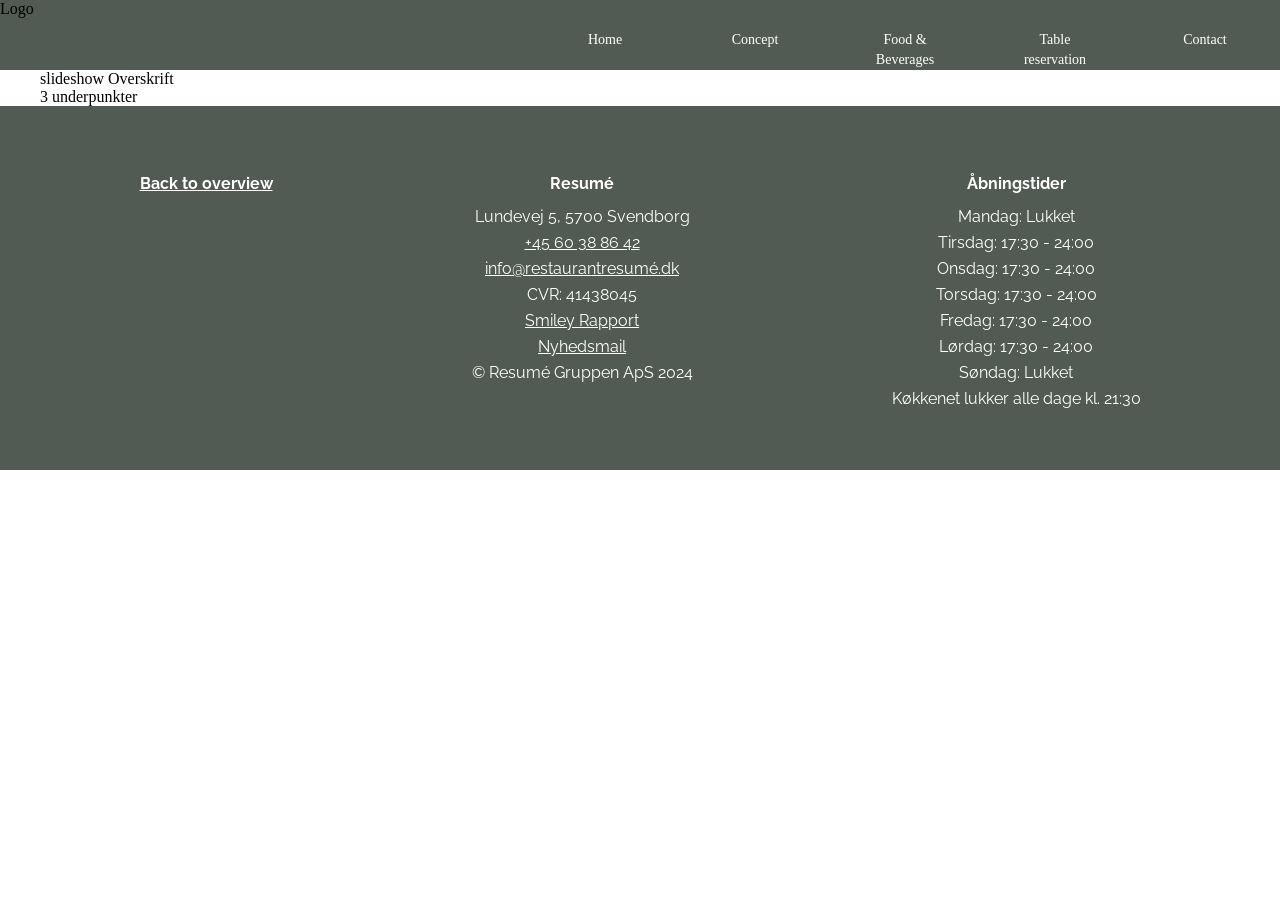
==== index.html @ 7f3d90f5 "opdateret links" ====
<!DOCTYPE html>
<html lang="dk">
<head>
    <meta charset="UTF-8">
    <meta name="description" content="content">
    <meta name="viewport" content="width=device-width, initial-scale=1.0">
    <title>Title</title>
    <link rel="stylesheet" type="text/css" href="resume.css">
    <script src="resume.js"></script>
    <link rel="preconnect" href="https://fonts.googleapis.com">
    <link rel="preconnect" href="https://fonts.gstatic.com" crossorigin>
    <link href="https://fonts.googleapis.com/css2?family=Raleway:wght@400;600;700&display=swap" rel="stylesheet">
</head>
<body>
    <head>
        <nav>
            <div class="Logo">Logo</div>
            <div class="txt_header">
                <ul>
                    <li><a href="#">Home</a></li>
                    <li><a href="#">Concept</a></li>
                    <li class="active"><a href="#">Food & Beverages</a>
                    <div class="sub-menu-1">
                        <ul>
                            <li><a href="https://www.restaurantresume.dk/universet/?_gl=1*1dnobno*_up*MQ..*_ga*NTk2MzgyMzc3LjE3MDc5ODczOTM.*_ga_YFCBZ8C1E4*MTcwNzk4NzM5Mi4xLjAuMTcwNzk4NzM5Mi4wLjAuMA..">Universet på Resumé</a></li>
                            <li><a href="https://www.restaurantresume.dk/en-stor-aften-hos-resume/?_gl=1*18dqij7*_up*MQ..*_ga*NTk2MzgyMzc3LjE3MDc5ODczOTM.*_ga_YFCBZ8C1E4*MTcwNzk4NzM5Mi4xLjEuMTcwNzk4NzQyMC4wLjAuMA.."> En stor aften på Resumé</a></a></li>
                            <li><a href="https://www.restaurantresume.dk/en-aften-paa-resume-hverdag/?_gl=1*1me3i74*_up*MQ..*_ga*NTk2MzgyMzc3LjE3MDc5ODczOTM.*_ga_YFCBZ8C1E4*MTcwNzk4NzM5Mi4xLjEuMTcwNzk4NzQ0NC4wLjAuMA.."> En hverdagsaften på Resumé</a></li>
                            <li class="hover-me"><a href="#">De næste menuer</a>
                                <div class="sub-menu-2">
                                    <ul>
                                        <li><a href="https://www.restaurantresume.dk/naeste-stor-aften-paa-resume/?_gl=1*ujn2vz*_up*MQ..*_ga*NTk2MzgyMzc3LjE3MDc5ODczOTM.*_ga_YFCBZ8C1E4*MTcwNzk4NzM5Mi4xLjEuMTcwNzk4NzQ4NC4wLjAuMA..">En stor aften på Resumé</a></li>
                                        <li><a href="https://www.restaurantresume.dk/naeste-hverdagsaften/?_gl=1*18fymih*_up*MQ..*_ga*NTk2MzgyMzc3LjE3MDc5ODczOTM.*_ga_YFCBZ8C1E4*MTcwNzk4NzM5Mi4xLjEuMTcwNzk4NzQ5Mi4wLjAuMA.."> En hverdagsaften på Resumé</a></li>
                                    </ul>
                                </div>
                            </li>
                            <li><a href="https://usercontent.one/wp/www.restaurantresume.dk/wp-content/uploads/2023/11/Vinkort-2023-2.pdf">Vinkort</a></li>
                        </ul>
                    </div>
                    </li>
                    <li><a href="https://www.restaurantresume.dk/bordbestilling/?_gl=1*opk4aq*_up*MQ..*_ga*NTk2MzgyMzc3LjE3MDc5ODczOTM.*_ga_YFCBZ8C1E4*MTcwNzk4NzM5Mi4xLjEuMTcwNzk4Nzc5My4wLjAuMA..">Table reservation</a></li>
                    <li><a href="https://www.restaurantresume.dk/kontakt/?_gl=1*1sf0n98*_up*MQ..*_ga*NTk2MzgyMzc3LjE3MDc5ODczOTM.*_ga_YFCBZ8C1E4*MTcwNzk4NzM5Mi4xLjEuMTcwNzk4ODgyMy4wLjAuMA..">Contact</a></li>
                </ul> 
            </div>
        </nav>
    </head>
    <main>
        <div class="content-width">
            <div>
                slideshow
                Overskrift
            </div>
            <div>
                3 underpunkter
                <div></div>
                <div></div>
                <div></div>
            </div>
        </div>
    </main>
    <footer>
        <div class="bg-footer">
            <div class="container-footer content-width">
                <div class="section-footer">
                    <h3><a class="links-white" href="https://www.restaurantresume.dk/">Back to overview </a></h3>
                </div>
                    
                <div class="section-footer">
                    <h3>Resumé</h3>
                     <p>Lundevej 5, 5700 Svendborg <br>
                        <a class="links-white" href="tel:+4560388642">+45 60 38 86 42</a> <br>
                        <a class="links-white" href="mailto:info@restaurantresumé.dk">info@restaurantresumé.dk</a> <br>
                        CVR: 41438045 <br>
                        <a class="links-white" href="https://www.findsmiley.dk/1242793">Smiley Rapport</a> <br>
                        <a class="links-white" href="https://www.restaurantresume.dk/nyhedsmail/">Nyhedsmail</a> <br>
                        &COPY; Resumé Gruppen ApS 2024 
                     </p>
                </div>

                <div class="section-footer">
                    <h3>Åbningstider</h3>
                    <p>Mandag: Lukket <br>
                       Tirsdag: 17:30 - 24:00 <br>
                       Onsdag: 17:30 - 24:00 <br>
                       Torsdag: 17:30 - 24:00 <br>
                       Fredag: 17:30 - 24:00 <br>
                       Lørdag: 17:30 - 24:00 <br>
                       Søndag: Lukket <br>
                       Køkkenet lukker alle dage kl. 21:30
                    </p>
                </div>

            </div>

        </div>
    </footer>
</body>
</html>
---- resume.css ----
@charset "UTF-8";
/* CSS dokument */

* {
    /* allows us to include the padding and border in an element's total width and height */
    box-sizing: border-box;
    padding: 0px;
    margin: 0px;
}

/* Defining variables and setting height */
html,body {
    --brand-color: #525b53;
    --brand2-color: #3f444b;
    --txt-color: #000000;
    --white-color: #ffffff;

    --max-width: 1200px;
}

h2, h3, p {
    font-family: 'Raleway', sans-serif;
    margin-bottom: 8px;
}

h2 {
    font-size: 28px;
    line-height: 28px;
    font-weight: 600;
}

h3 {
    font-size: 16px;
    line-height: 24px;
    font-weight: 700;
}

p {
    font-size: 16px;
    line-height: 26px;
    font-weight: 400;
}

.content-width {
    max-width: var(--max-width);
    margin: auto;
}

.links-white {
    color: var(--white-color);
}

.txt_header {
    font-size: 14px;
    line-height: 20px;
    font-weight: 400;
}
/*header start*/
*{
 box-sizing: border-box;   
}
nav {
    background-color: var(--brand-color);
    height: 70px;
    width: 100%;
    display: flex;
    justify-content: space-between;
    text-align: center; 
}
nav ul{
    display: inline-flex;
    list-style: none;
}
nav ul li{
   width: 120px;
   margin: 15px;
   padding: 15px;
}
nav ul li a{
    color: var(--white-color);
    text-decoration: none;   
}
.active, nav li:hover{
    border-radius: 3px;
}
.sub-menu-1
{
    display: none;
}
nav ul li:hover .sub-menu-1 {
     display: block; 
     position: absolute; 
     background-color: var(--brand2-color);
     color: var(--txt-color); 
     margin-top: 15px;margin-left: -15px;
}
nav ul li:hover .sub-menu-1 ul {
    display: block;
    margin: 10px;  
}
nav ul li:hover .sub-menu-1 ul li{
    width: 150px;
    padding: 10px;
    border-bottom: 1px;
    border-radius: 0;
    text-align: left;
}
nav ul li:hover .sub-menu-1 ul li a:hover{
color: var(--txt-color);
}
.sub-menu-2{
    display: none;
}
.hover-me:hover .sub-menu-2{
    position: absolute;
    display: block;
    margin-top: -40px;
    margin-left: 140px;
    background-color: var(--brand2-color);
}
/*navbar slut*/
.bg-footer {
    background-color: var(--brand-color);
    padding: 50px 20px;
    margin: auto;
}
.container-footer {
    display: flex;
    flex-direction: column;
    width: 100%;
    align-content: center;
    justify-content: space-around;
}
.section-footer {
    text-align: center;
    color: var(--white-color);
    padding-top: 16px;
}

/* Making images responsive */
.responsive-img {
    width: 100%;
    height: auto;
}

/* Tablet menu */
@media only screen and (min-width: 700px) {
}

/* Desktop menu */
@media only screen and (min-width: 960px) {
    .container-footer {
        flex-direction: row;
}
}
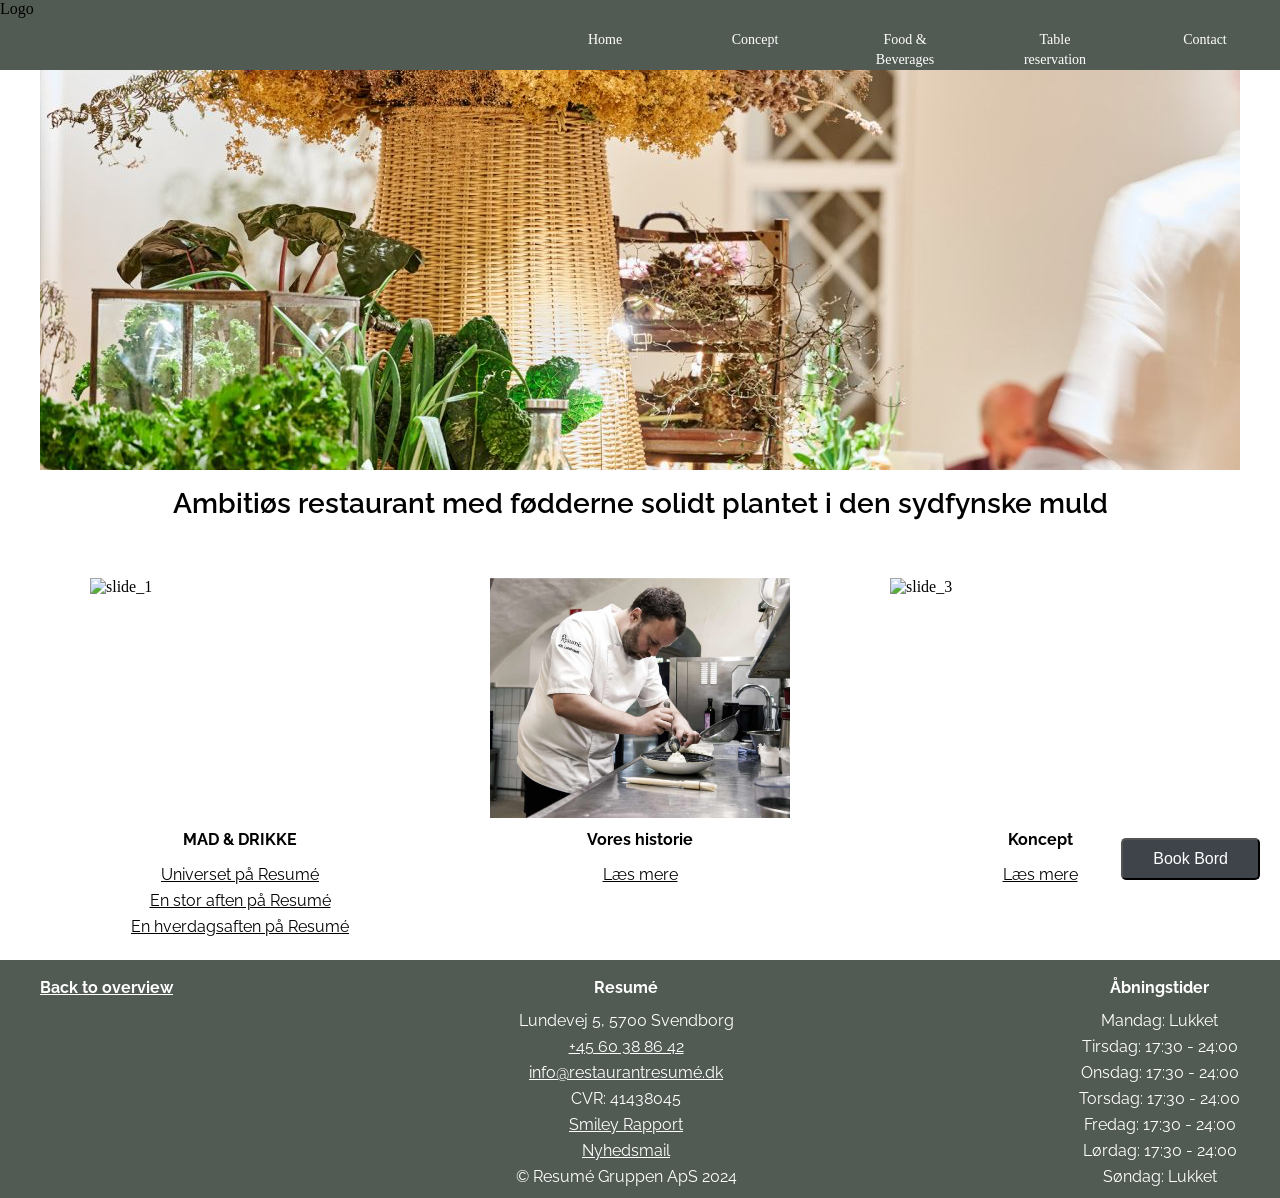
==== commit 072077d9: "Merge branch 'main' into navbar" ====
--- a/index.html
+++ b/index.html
@@ -6,7 +6,7 @@
     <meta name="viewport" content="width=device-width, initial-scale=1.0">
     <title>Title</title>
     <link rel="stylesheet" type="text/css" href="resume.css">
-    <script src="resume.js"></script>
+        <script src="resume.js" defer></script>
     <link rel="preconnect" href="https://fonts.googleapis.com">
     <link rel="preconnect" href="https://fonts.gstatic.com" crossorigin>
     <link href="https://fonts.googleapis.com/css2?family=Raleway:wght@400;600;700&display=swap" rel="stylesheet">
@@ -33,31 +33,115 @@
                                     </ul>
                                 </div>
                             </li>
-                            <li><a href="https://usercontent.one/wp/www.restaurantresume.dk/wp-content/uploads/2023/11/Vinkort-2023-2.pdf">Vinkort</a></li>
+                            <li><a href="#">Vinkort</a></li>
                         </ul>
                     </div>
                     </li>
-                    <li><a href="https://www.restaurantresume.dk/bordbestilling/?_gl=1*opk4aq*_up*MQ..*_ga*NTk2MzgyMzc3LjE3MDc5ODczOTM.*_ga_YFCBZ8C1E4*MTcwNzk4NzM5Mi4xLjEuMTcwNzk4Nzc5My4wLjAuMA..">Table reservation</a></li>
-                    <li><a href="https://www.restaurantresume.dk/kontakt/?_gl=1*1sf0n98*_up*MQ..*_ga*NTk2MzgyMzc3LjE3MDc5ODczOTM.*_ga_YFCBZ8C1E4*MTcwNzk4NzM5Mi4xLjEuMTcwNzk4ODgyMy4wLjAuMA..">Contact</a></li>
+                    <li><a href="#">Table reservation</a></li>
+                    <li><a href="#">Contact</a></li>
                 </ul> 
             </div>
         </nav>
     </head>
-    <main>
-        <div class="content-width">
-            <div>
-                slideshow
-                Overskrift
+
+    <main class="content-width">
+        <div id="bg-container-slide_top">
+            <div id="container-slide_top">
+                <div>
+                    <img class="responsive-img fade img-top" src="images/slide_top/img_1.jpg" alt="Restaurant Resumé">
+                </div>
+                <div>
+                    <img class="responsive-img fade img-top" src="images/slide_top/img_2.jpg" alt="Restaurant Resumé">
+                </div>
+                <div>
+                    <img class="responsive-img fade img-top" src="images/slide_top/img_3.jpg" alt="Restaurant Resumé">
+                </div>
+                <div>
+                    <img class="responsive-img fade img-top" src="images/slide_top/img_4.jpg" alt="Restaurant Resumé">
+                </div>
+                <div>
+                    <img class="responsive-img fade img-top" src="images/slide_top/img_5.jpg" alt="Restaurant Resumé">
+                </div>
+                <div>
+                    <img class="responsive-img fade img-top" src="images/slide_top/img_6.jpg" alt="Restaurant Resumé">
+                </div>
             </div>
-            <div>
-                3 underpunkter
-                <div></div>
-                <div></div>
-                <div></div>
+            <h2>Ambitiøs restaurant med fødderne solidt plantet i den sydfynske muld</h2>
+        </div>
+        
+       <!-- Start på slide show -->
+       <div class="slideshows-width">
+        <div class="slidess">
+            <img src="images/slide_1/madpaaresume.svg" alt="slide_1">
+            <img src="images/slide_1/madpaaresume2.svg" alt="slide_1">
+        </div>
+        <div class="textbox-slide">
+            <h3>MAD & DRIKKE</h3>
+            <p>
+                <a class="links-black" href="https://www.restaurantresume.dk/universet/">Universet på Resumé</a> <br>
+                <a class="links-black" href="https://www.restaurantresume.dk/en-stor-aften-hos-resume/">En stor aften på Resumé</a> <br>
+                <a class="links-black" href="https://www.restaurantresume.dk/en-aften-paa-resume-hverdag/">En hverdagsaften på Resumé</a> <br>
+            </p>
+        </div>
+    </div> 
+    
+    <div class="slideshows-width">
+        <div class="slidess">
+            <img src="images/slide_2/historien.svg" alt="slide_2">
+            <img src="images/slide_2/historien2.svg" alt="slide_2">
+        </div>
+        <div class="textbox-slide">
+            <h3>Vores historie</h3>
+            <p>
+                <a class="links-black" href="https://www.restaurantresume.dk/en-aften-paa-resume-hverdag/">Læs mere</a> <br>
+            </p>
+      </div>
+    </div>
+    
+    <div class="slideshows-width">
+        <div class="slidess">
+            <img src="images/slide_3/koncept.svg" alt="slide_3">
+            <img src="images/slide_3/konceprt2.svg" alt="slide_3">
+        </div>
+        <div class="textbox-slide">
+            <h3>Koncept</h3>
+            <p>
+                <a class="links-black" href="https://www.restaurantresume.dk/koncept/">Læs mere</a> <br>
+            </p>
+        </div>
+    </div>
+</div>
+<!-- slut på slide show -->
+
+        
+        
+        <button id="openBooking">Book Bord</button>
+        
+        <div id="bookingPopup" class="booking-popup">
+          <div class="booking-content">
+            <div class="booking-header">
+              <span class="close" id="closeBooking">&times;</span>
+              <h3>Book Bord</h3>
             </div>
+            <form id="bookingForm">
+                <label for="name">Navn:</label>
+                <input type="text" id="name" name="name" required>
+                <label for="email">E-mail:</label>
+                <input type="email" id="email" name="email" required>
+                <label for="phone">Telefonnummer:</label>
+                <input type="tel" id="phone" name="phone" required>
+                <label for="guests">Antal gæster:</label>
+                <input type="number" id="guests" name="guests" min="1" required>
+                <label for="date">Vælg en dato:</label>
+                <input type="date" id="date" placeholder="" name="date" required>
+                <button type="submit">Send Booking</button>
+              </form>              
+          </div>
         </div>
+        
     </main>
     <footer>
+    
         <div class="bg-footer">
             <div class="container-footer content-width">
                 <div class="section-footer">
@@ -84,8 +168,7 @@
                        Torsdag: 17:30 - 24:00 <br>
                        Fredag: 17:30 - 24:00 <br>
                        Lørdag: 17:30 - 24:00 <br>
-                       Søndag: Lukket <br>
-                       Køkkenet lukker alle dage kl. 21:30
+                       Søndag: Lukket 
                     </p>
                 </div>
 
--- a/resume.css
+++ b/resume.css
@@ -27,6 +27,7 @@
     font-size: 28px;
     line-height: 28px;
     font-weight: 600;
+    margin: 20px 0;
 }
 
 h3 {
@@ -41,13 +42,12 @@
     font-weight: 400;
 }
 
-.content-width {
-    max-width: var(--max-width);
-    margin: auto;
-}
-
-.links-white {
-    color: var(--white-color);
+.links-white{
+  color: var(--white-color);
+}
+
+.links-black{
+  color: var(--txt-color);
 }
 
 .txt_header {
@@ -55,10 +55,9 @@
     line-height: 20px;
     font-weight: 400;
 }
+
 /*header start*/
-*{
- box-sizing: border-box;   
-}
+
 nav {
     background-color: var(--brand-color);
     height: 70px;
@@ -119,9 +118,35 @@
     background-color: var(--brand2-color);
 }
 /*navbar slut*/
+
+.content-width {
+  max-width: var(--max-width);
+  margin: auto;
+}
+
+#bg-container-slide_top {
+  text-align: center;
+  margin-bottom: 40px;
+}
+
+#container-slide_top {
+  width: 100%;
+  aspect-ratio: 3/1;
+}
+
+.fade {
+  animation-name: fade;
+  animation-duration: 1.5s;
+}
+
+@keyframes fade {
+  from {opacity: .3}
+  to {opacity: 1}
+}
+
 .bg-footer {
     background-color: var(--brand-color);
-    padding: 50px 20px;
+    padding: 50px, 20px;
     margin: auto;
 }
 .container-footer {
@@ -143,13 +168,147 @@
     height: auto;
 }
 
+/*multiple slideshows*/
+.slideshows-width {
+  flex: 1;
+  width: 300px;
+  height: auto; 
+  overflow: hidden;
+  margin: 0 auto 20px;
+  
+}
+.slidess {
+  display:flex; 
+  text-align: left; 
+}
+
+.slidess img {
+  display: none;
+  width: 100%;
+  height: 240px; 
+  object-fit: cover;
+}
+.slidess img:first-child {
+  display: block; 
+}
+
+.textbox-slide {
+  background-color:transparent;
+  padding: 10px; 
+  text-align: center; 
+}
+
+.textbox-slide p {
+  margin: 10px 0; 
+}
+
+
+/*book bord*/
+#openBooking {
+    position: fixed;
+    bottom: 20px;
+    right: 20px;
+    z-index: 1000;
+    border-radius: 5px;
+    padding: 10px 30px;
+    background-color: #3f444b;
+    color: #ffffff;
+    font-size: 16px;
+  }
+
+  #openBooking:hover {
+    background-color: var(--brand-color); /* Ændre baggrundsfarve ved hover */
+  }
+
+  .booking-popup {
+    display: none;
+    position: fixed;
+    bottom: 70px; /* Juster afstanden fra bunden efter behov */
+    right: 20px;
+    background-color: var(--brand-color);
+    border: 1px solid #ccc;
+    border-radius: 5px;
+    padding: 20px;
+    z-index: 1000;
+    width: 300px;
+  }
+
+  #bookingForm{
+    font-family: 'Raleway', sans-serif;
+    font-size: 12px;
+  }
+  
+  .booking-content {
+    width: 100%;
+  }
+  
+  .booking-header {
+    background-color: var(--brand-color); /* Baggrundsfarve for overskriften */
+    color: #fff; /* Tekstfarve for overskriften */
+    padding-bottom: 10px;
+  }
+
+  .booking-header .close {
+    position: relative;
+    top: -15px;
+    float: right; /* Placer krydset til højre */
+    cursor: pointer; /* Ændre musemarkør til en hånd ved hover */
+    font-size: 30px;
+  }
+  
+  .booking-header .close:hover {
+    color: #f00; /* Ændre farven på krydset ved hover */
+  }
+
+  .booking-content label{
+    display: block;
+    color: #ffffff;
+    margin: 2px;
+  }
+
+  .booking-content input, 
+.booking-content textarea {
+  width: 100%;
+  padding: 8px; 
+  margin-bottom: 15px;
+  border-radius: 5px;
+}
+  
+.booking-content button[type="submit"] {
+    padding: 10px 20px; 
+    background-color: #ffffff; 
+    color: var(--txt-color); 
+    border: none; 
+    cursor: pointer; 
+    border-radius: 5px; 
+    margin-top:10px;
+  }
+  
+  .booking-content button[type="submit"]:hover {
+    background-color: var(--brand2-color);
+    color: #ffffff;
+  }
+
 /* Tablet menu */
 @media only screen and (min-width: 700px) {
 }
 
 /* Desktop menu */
-@media only screen and (min-width: 960px) {
-    .container-footer {
-        flex-direction: row;
-}
+@media only screen and (min-width: 960px) { 
+  .container-footer{
+   flex-direction: row;
+  }
+
+  .content-width{
+    display: flex;
+    flex-wrap: wrap;
+    justify-content: space-between;
+  }
+
+  .slideshows-width {
+    width: calc(33.33% - 20px); 
+    margin-bottom: 20px;
+    margin: 0 50px;
+  }
+
 }
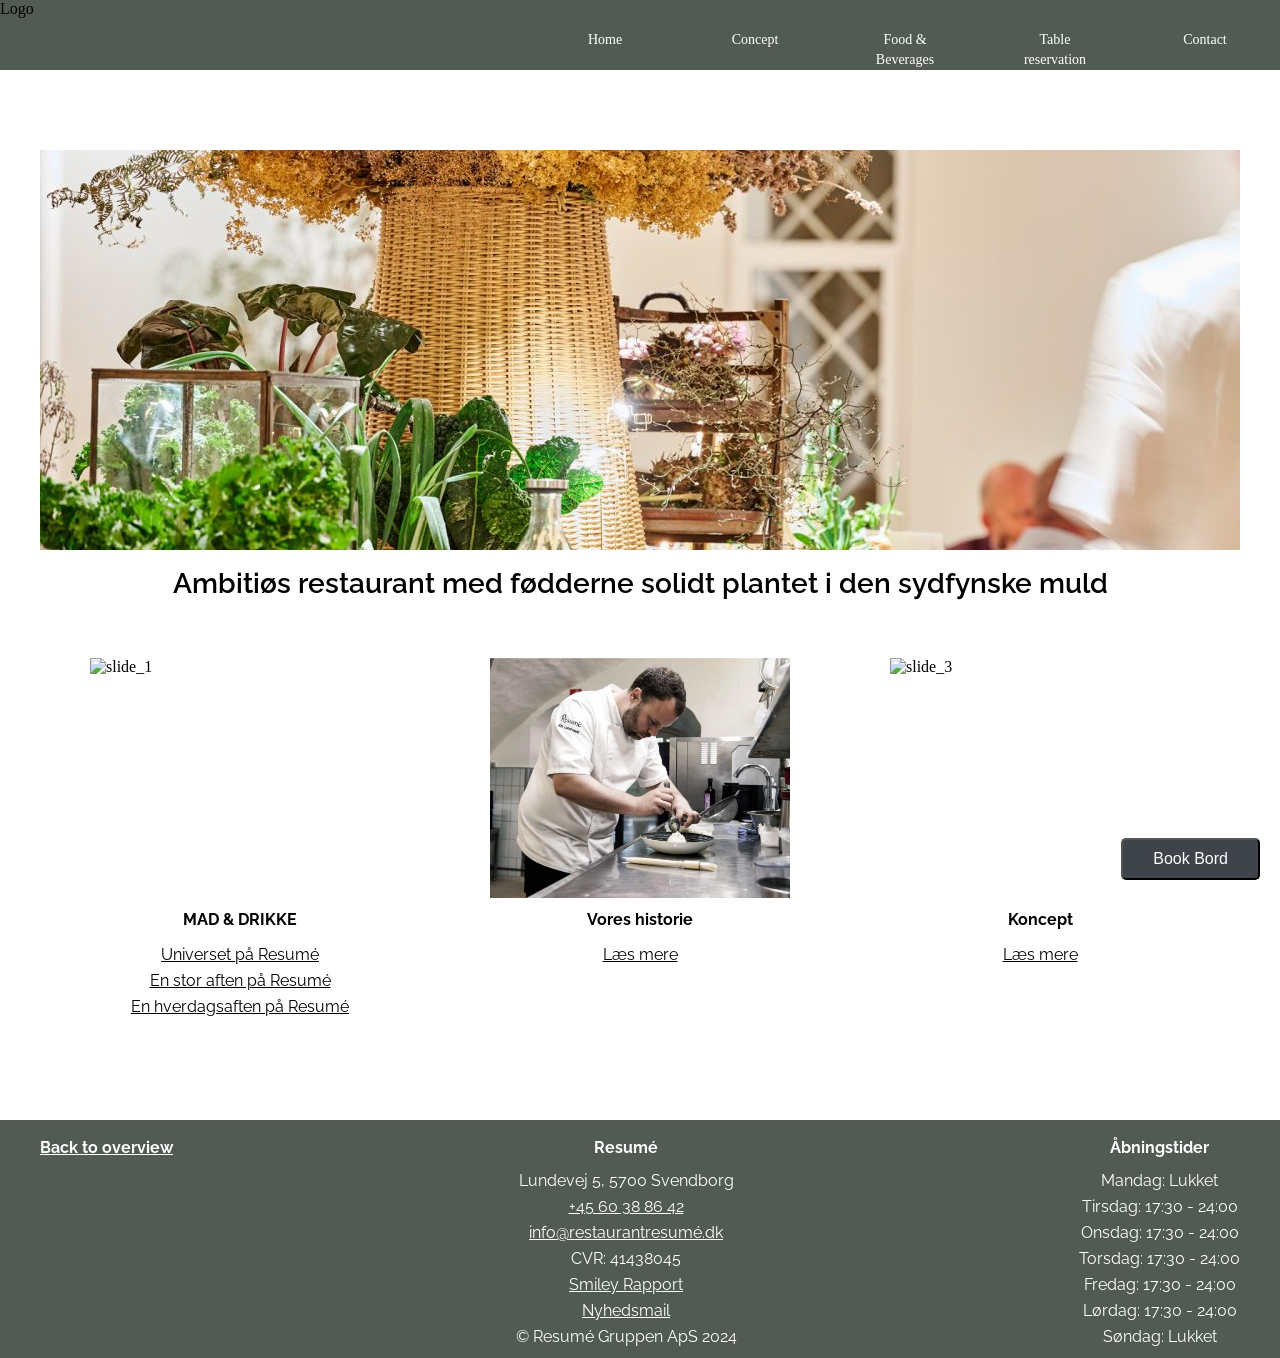
==== commit 8cd6a75a: "ændringer" ====
--- a/index.html
+++ b/index.html
@@ -13,7 +13,7 @@
 </head>
 <body>
     <head>
-        <nav>
+        <nav class="margin-around-main">
             <div class="Logo">Logo</div>
             <div class="txt_header">
                 <ul>
@@ -75,7 +75,7 @@
             <img src="images/slide_1/madpaaresume.svg" alt="slide_1">
             <img src="images/slide_1/madpaaresume2.svg" alt="slide_1">
         </div>
-        <div class="textbox-slide">
+        <div class="textbox-slide margin-around-main">
             <h3>MAD & DRIKKE</h3>
             <p>
                 <a class="links-black" href="https://www.restaurantresume.dk/universet/">Universet på Resumé</a> <br>
@@ -90,7 +90,7 @@
             <img src="images/slide_2/historien.svg" alt="slide_2">
             <img src="images/slide_2/historien2.svg" alt="slide_2">
         </div>
-        <div class="textbox-slide">
+        <div class="textbox-slide margin-around-main">
             <h3>Vores historie</h3>
             <p>
                 <a class="links-black" href="https://www.restaurantresume.dk/en-aften-paa-resume-hverdag/">Læs mere</a> <br>
@@ -103,7 +103,7 @@
             <img src="images/slide_3/koncept.svg" alt="slide_3">
             <img src="images/slide_3/konceprt2.svg" alt="slide_3">
         </div>
-        <div class="textbox-slide">
+        <div class="textbox-slide margin-around-main">
             <h3>Koncept</h3>
             <p>
                 <a class="links-black" href="https://www.restaurantresume.dk/koncept/">Læs mere</a> <br>
--- a/resume.css
+++ b/resume.css
@@ -16,6 +16,7 @@
     --white-color: #ffffff;
 
     --max-width: 1200px;
+    --margin-around-main: 80px;
 }
 
 h2, h3, p {
@@ -65,27 +66,34 @@
     display: flex;
     justify-content: space-between;
     text-align: center; 
-}
+    z-index: 99;
+}
+
 nav ul{
     display: inline-flex;
     list-style: none;
 }
+
 nav ul li{
    width: 120px;
    margin: 15px;
    padding: 15px;
 }
+
 nav ul li a{
     color: var(--white-color);
     text-decoration: none;   
 }
+
 .active, nav li:hover{
     border-radius: 3px;
 }
+
 .sub-menu-1
 {
     display: none;
 }
+
 nav ul li:hover .sub-menu-1 {
      display: block; 
      position: absolute; 
@@ -93,10 +101,12 @@
      color: var(--txt-color); 
      margin-top: 15px;margin-left: -15px;
 }
+
 nav ul li:hover .sub-menu-1 ul {
     display: block;
     margin: 10px;  
 }
+
 nav ul li:hover .sub-menu-1 ul li{
     width: 150px;
     padding: 10px;
@@ -104,12 +114,15 @@
     border-radius: 0;
     text-align: left;
 }
+
 nav ul li:hover .sub-menu-1 ul li a:hover{
 color: var(--txt-color);
 }
+
 .sub-menu-2{
     display: none;
 }
+
 .hover-me:hover .sub-menu-2{
     position: absolute;
     display: block;
@@ -117,6 +130,7 @@
     margin-left: 140px;
     background-color: var(--brand2-color);
 }
+
 /*navbar slut*/
 
 .content-width {
@@ -169,14 +183,17 @@
 }
 
 /*multiple slideshows*/
+.margin-around-main{
+  margin-bottom: var(--margin-around-main);
+}
+
 .slideshows-width {
   flex: 1;
   width: 300px;
   height: auto; 
   overflow: hidden;
-  margin: 0 auto 20px;
-  
-}
+}
+
 .slidess {
   display:flex; 
   text-align: left; 
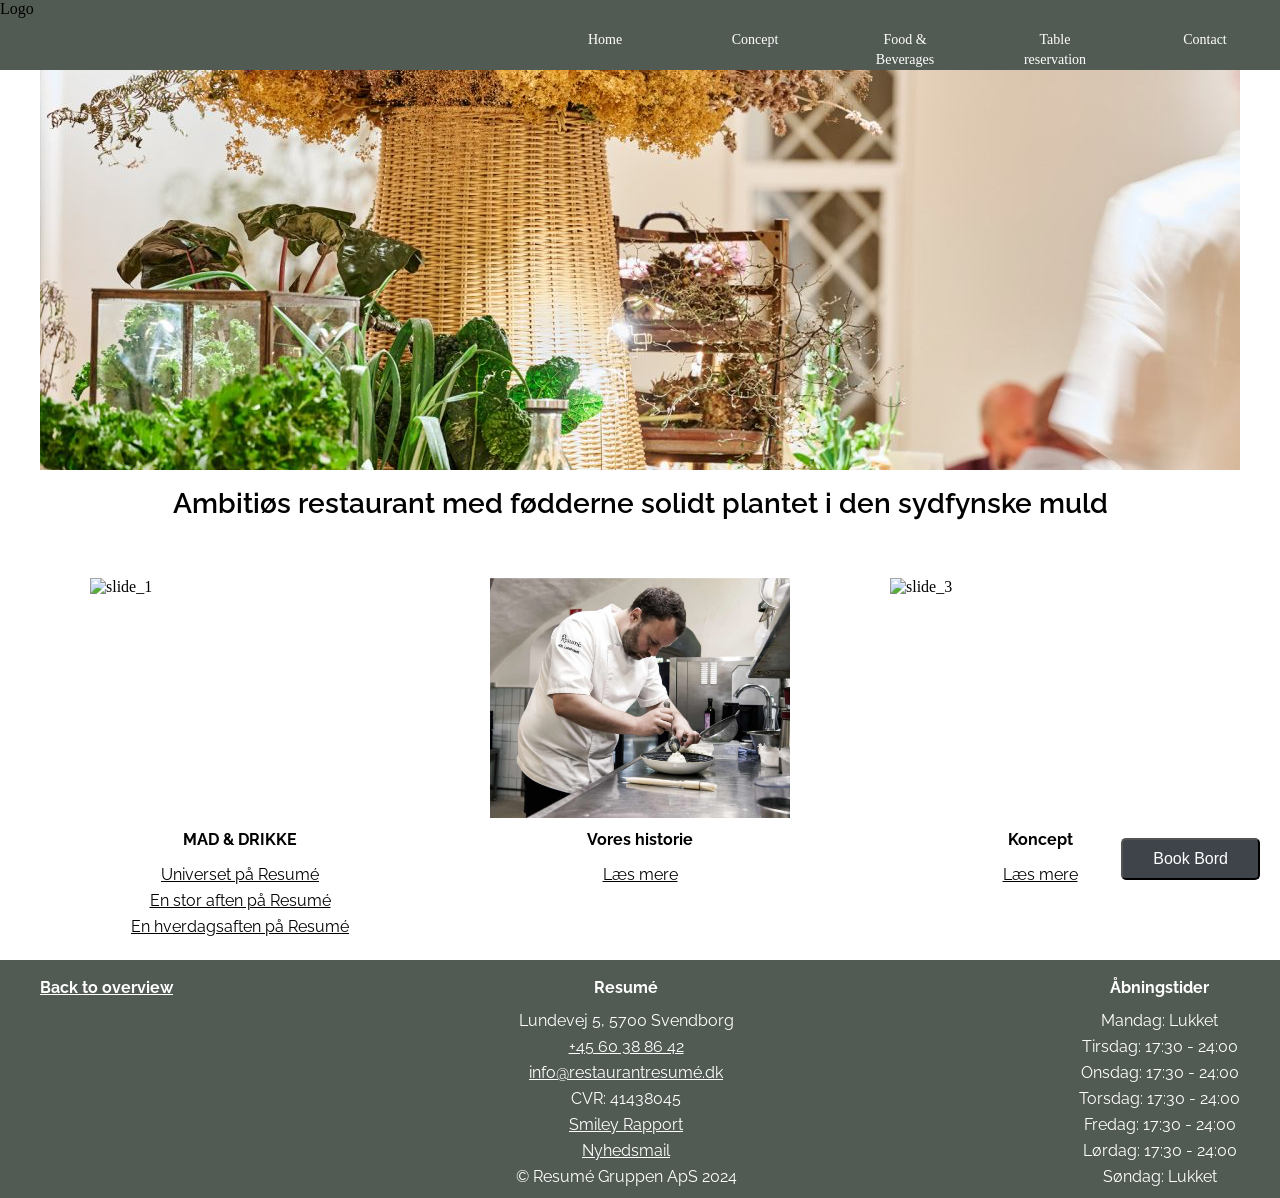
==== commit 70d06c79: "Merge branch 'navbar' of https://github.com/Loulyb/P4 into navbar" ====
--- a/index.html
+++ b/index.html
@@ -13,7 +13,7 @@
 </head>
 <body>
     <head>
-        <nav class="margin-around-main">
+        <nav>
             <div class="Logo">Logo</div>
             <div class="txt_header">
                 <ul>
@@ -33,12 +33,12 @@
                                     </ul>
                                 </div>
                             </li>
-                            <li><a href="#">Vinkort</a></li>
+                            <li><a href="https://usercontent.one/wp/www.restaurantresume.dk/wp-content/uploads/2023/11/Vinkort-2023-2.pdf">Vinkort</a></li>
                         </ul>
                     </div>
                     </li>
-                    <li><a href="#">Table reservation</a></li>
-                    <li><a href="#">Contact</a></li>
+                    <li><a href="https://www.restaurantresume.dk/bordbestilling/?_gl=1*opk4aq*_up*MQ..*_ga*NTk2MzgyMzc3LjE3MDc5ODczOTM.*_ga_YFCBZ8C1E4*MTcwNzk4NzM5Mi4xLjEuMTcwNzk4Nzc5My4wLjAuMA..">Table reservation</a></li>
+                    <li><a href="https://www.restaurantresume.dk/kontakt/?_gl=1*1sf0n98*_up*MQ..*_ga*NTk2MzgyMzc3LjE3MDc5ODczOTM.*_ga_YFCBZ8C1E4*MTcwNzk4NzM5Mi4xLjEuMTcwNzk4ODgyMy4wLjAuMA..">Contact</a></li>
                 </ul> 
             </div>
         </nav>
@@ -75,7 +75,7 @@
             <img src="images/slide_1/madpaaresume.svg" alt="slide_1">
             <img src="images/slide_1/madpaaresume2.svg" alt="slide_1">
         </div>
-        <div class="textbox-slide margin-around-main">
+        <div class="textbox-slide">
             <h3>MAD & DRIKKE</h3>
             <p>
                 <a class="links-black" href="https://www.restaurantresume.dk/universet/">Universet på Resumé</a> <br>
@@ -90,7 +90,7 @@
             <img src="images/slide_2/historien.svg" alt="slide_2">
             <img src="images/slide_2/historien2.svg" alt="slide_2">
         </div>
-        <div class="textbox-slide margin-around-main">
+        <div class="textbox-slide">
             <h3>Vores historie</h3>
             <p>
                 <a class="links-black" href="https://www.restaurantresume.dk/en-aften-paa-resume-hverdag/">Læs mere</a> <br>
@@ -103,7 +103,7 @@
             <img src="images/slide_3/koncept.svg" alt="slide_3">
             <img src="images/slide_3/konceprt2.svg" alt="slide_3">
         </div>
-        <div class="textbox-slide margin-around-main">
+        <div class="textbox-slide">
             <h3>Koncept</h3>
             <p>
                 <a class="links-black" href="https://www.restaurantresume.dk/koncept/">Læs mere</a> <br>
--- a/resume.css
+++ b/resume.css
@@ -16,7 +16,6 @@
     --white-color: #ffffff;
 
     --max-width: 1200px;
-    --margin-around-main: 80px;
 }
 
 h2, h3, p {
@@ -66,34 +65,27 @@
     display: flex;
     justify-content: space-between;
     text-align: center; 
-    z-index: 99;
-}
-
+}
 nav ul{
     display: inline-flex;
     list-style: none;
 }
-
 nav ul li{
    width: 120px;
    margin: 15px;
    padding: 15px;
 }
-
 nav ul li a{
     color: var(--white-color);
     text-decoration: none;   
 }
-
 .active, nav li:hover{
     border-radius: 3px;
 }
-
 .sub-menu-1
 {
     display: none;
 }
-
 nav ul li:hover .sub-menu-1 {
      display: block; 
      position: absolute; 
@@ -101,12 +93,10 @@
      color: var(--txt-color); 
      margin-top: 15px;margin-left: -15px;
 }
-
 nav ul li:hover .sub-menu-1 ul {
     display: block;
     margin: 10px;  
 }
-
 nav ul li:hover .sub-menu-1 ul li{
     width: 150px;
     padding: 10px;
@@ -114,15 +104,12 @@
     border-radius: 0;
     text-align: left;
 }
-
 nav ul li:hover .sub-menu-1 ul li a:hover{
 color: var(--txt-color);
 }
-
 .sub-menu-2{
     display: none;
 }
-
 .hover-me:hover .sub-menu-2{
     position: absolute;
     display: block;
@@ -130,7 +117,6 @@
     margin-left: 140px;
     background-color: var(--brand2-color);
 }
-
 /*navbar slut*/
 
 .content-width {
@@ -183,17 +169,14 @@
 }
 
 /*multiple slideshows*/
-.margin-around-main{
-  margin-bottom: var(--margin-around-main);
-}
-
 .slideshows-width {
   flex: 1;
   width: 300px;
   height: auto; 
   overflow: hidden;
-}
-
+  margin: 0 auto 20px;
+  
+}
 .slidess {
   display:flex; 
   text-align: left; 
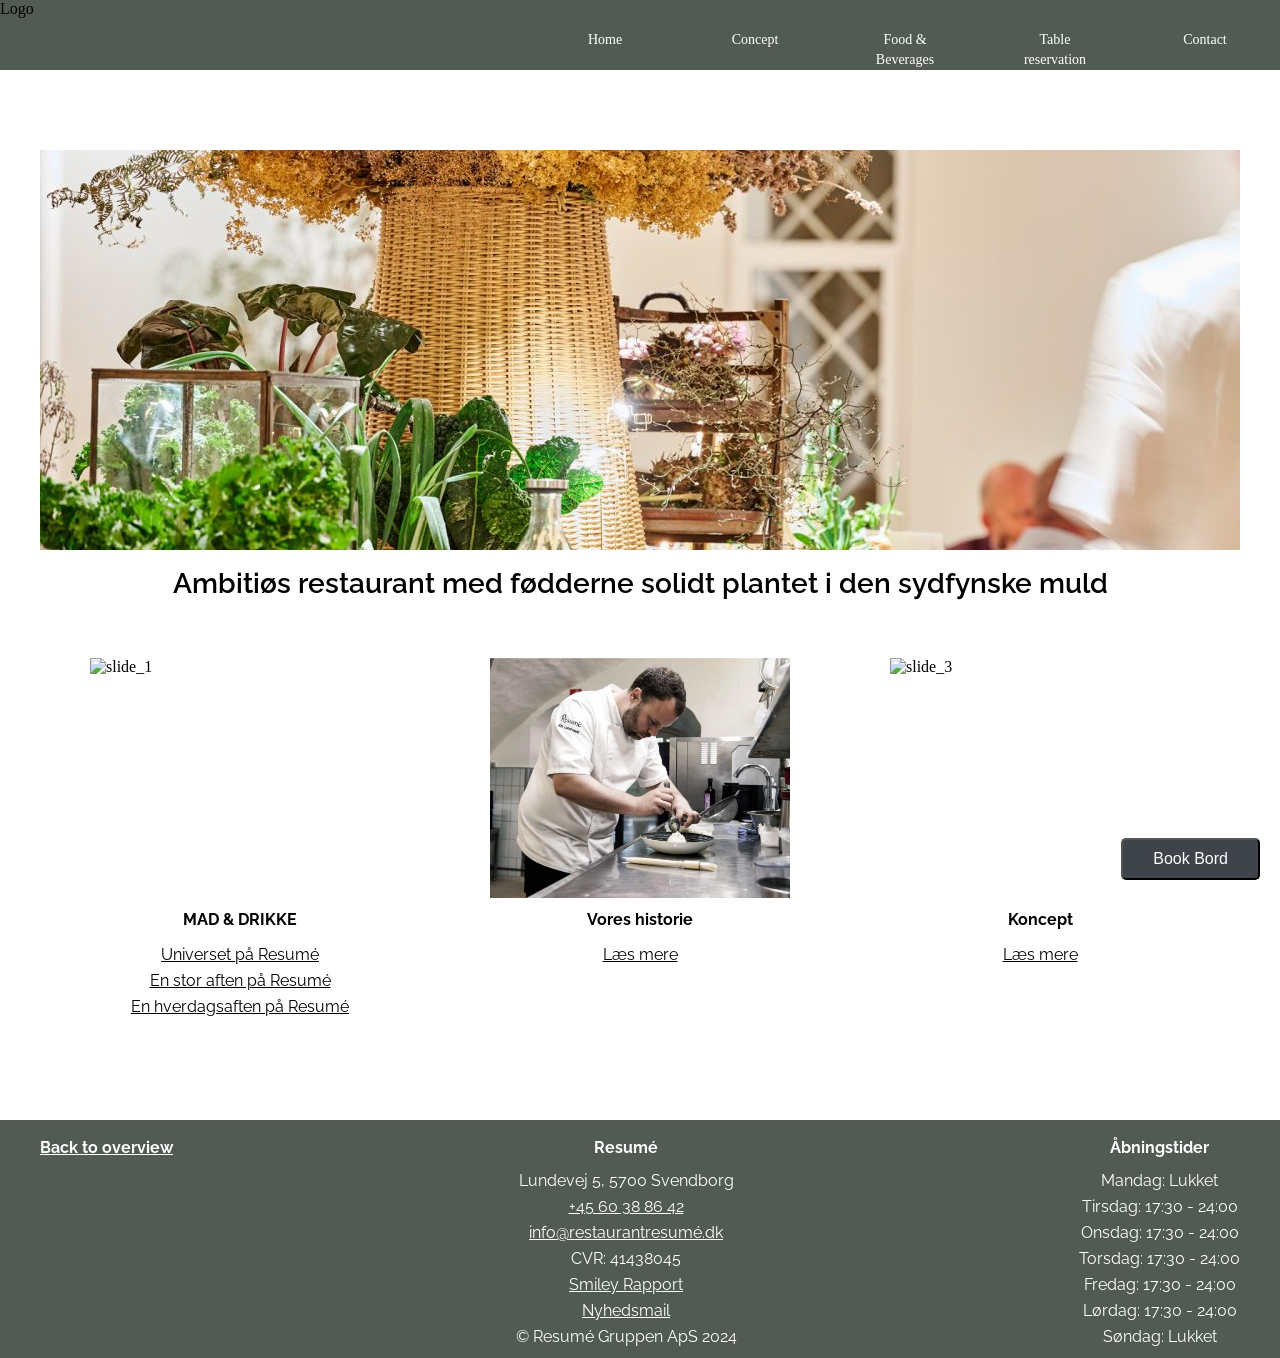
==== commit f85e38d8: "comments i kode" ====
--- a/index.html
+++ b/index.html
@@ -13,7 +13,7 @@
 </head>
 <body>
     <head>
-        <nav>
+        <nav class="margin-around-main">
             <div class="Logo">Logo</div>
             <div class="txt_header">
                 <ul>
@@ -25,7 +25,7 @@
                             <li><a href="https://www.restaurantresume.dk/universet/?_gl=1*1dnobno*_up*MQ..*_ga*NTk2MzgyMzc3LjE3MDc5ODczOTM.*_ga_YFCBZ8C1E4*MTcwNzk4NzM5Mi4xLjAuMTcwNzk4NzM5Mi4wLjAuMA..">Universet på Resumé</a></li>
                             <li><a href="https://www.restaurantresume.dk/en-stor-aften-hos-resume/?_gl=1*18dqij7*_up*MQ..*_ga*NTk2MzgyMzc3LjE3MDc5ODczOTM.*_ga_YFCBZ8C1E4*MTcwNzk4NzM5Mi4xLjEuMTcwNzk4NzQyMC4wLjAuMA.."> En stor aften på Resumé</a></a></li>
                             <li><a href="https://www.restaurantresume.dk/en-aften-paa-resume-hverdag/?_gl=1*1me3i74*_up*MQ..*_ga*NTk2MzgyMzc3LjE3MDc5ODczOTM.*_ga_YFCBZ8C1E4*MTcwNzk4NzM5Mi4xLjEuMTcwNzk4NzQ0NC4wLjAuMA.."> En hverdagsaften på Resumé</a></li>
-                            <li class="hover-me"><a href="#">De næste menuer</a>
+                            <li class="hover-sub-1"><a href="#">De næste menuer</a>
                                 <div class="sub-menu-2">
                                     <ul>
                                         <li><a href="https://www.restaurantresume.dk/naeste-stor-aften-paa-resume/?_gl=1*ujn2vz*_up*MQ..*_ga*NTk2MzgyMzc3LjE3MDc5ODczOTM.*_ga_YFCBZ8C1E4*MTcwNzk4NzM5Mi4xLjEuMTcwNzk4NzQ4NC4wLjAuMA..">En stor aften på Resumé</a></li>
@@ -33,12 +33,12 @@
                                     </ul>
                                 </div>
                             </li>
-                            <li><a href="https://usercontent.one/wp/www.restaurantresume.dk/wp-content/uploads/2023/11/Vinkort-2023-2.pdf">Vinkort</a></li>
+                            <li><a href="#">Vinkort</a></li>
                         </ul>
                     </div>
                     </li>
-                    <li><a href="https://www.restaurantresume.dk/bordbestilling/?_gl=1*opk4aq*_up*MQ..*_ga*NTk2MzgyMzc3LjE3MDc5ODczOTM.*_ga_YFCBZ8C1E4*MTcwNzk4NzM5Mi4xLjEuMTcwNzk4Nzc5My4wLjAuMA..">Table reservation</a></li>
-                    <li><a href="https://www.restaurantresume.dk/kontakt/?_gl=1*1sf0n98*_up*MQ..*_ga*NTk2MzgyMzc3LjE3MDc5ODczOTM.*_ga_YFCBZ8C1E4*MTcwNzk4NzM5Mi4xLjEuMTcwNzk4ODgyMy4wLjAuMA..">Contact</a></li>
+                    <li><a href="#">Table reservation</a></li>
+                    <li><a href="#">Contact</a></li>
                 </ul> 
             </div>
         </nav>
@@ -75,7 +75,7 @@
             <img src="images/slide_1/madpaaresume.svg" alt="slide_1">
             <img src="images/slide_1/madpaaresume2.svg" alt="slide_1">
         </div>
-        <div class="textbox-slide">
+        <div class="textbox-slide margin-around-main">
             <h3>MAD & DRIKKE</h3>
             <p>
                 <a class="links-black" href="https://www.restaurantresume.dk/universet/">Universet på Resumé</a> <br>
@@ -90,7 +90,7 @@
             <img src="images/slide_2/historien.svg" alt="slide_2">
             <img src="images/slide_2/historien2.svg" alt="slide_2">
         </div>
-        <div class="textbox-slide">
+        <div class="textbox-slide margin-around-main">
             <h3>Vores historie</h3>
             <p>
                 <a class="links-black" href="https://www.restaurantresume.dk/en-aften-paa-resume-hverdag/">Læs mere</a> <br>
@@ -103,7 +103,7 @@
             <img src="images/slide_3/koncept.svg" alt="slide_3">
             <img src="images/slide_3/konceprt2.svg" alt="slide_3">
         </div>
-        <div class="textbox-slide">
+        <div class="textbox-slide margin-around-main">
             <h3>Koncept</h3>
             <p>
                 <a class="links-black" href="https://www.restaurantresume.dk/koncept/">Læs mere</a> <br>
--- a/resume.css
+++ b/resume.css
@@ -16,6 +16,7 @@
     --white-color: #ffffff;
 
     --max-width: 1200px;
+    --margin-around-main: 80px;
 }
 
 h2, h3, p {
@@ -66,58 +67,91 @@
     justify-content: space-between;
     text-align: center; 
 }
+
+
 nav ul{
     display: inline-flex;
     list-style: none;
 }
+
 nav ul li{
    width: 120px;
    margin: 15px;
    padding: 15px;
-}
+   z-index: 1;
+}
+
+/* Sætter top navigation tekst color og deco */
 nav ul li a{
     color: var(--white-color);
-    text-decoration: none;   
-}
-.active, nav li:hover{
-    border-radius: 3px;
-}
-.sub-menu-1
+    text-decoration: none; 
+}
+
+/* Styling af drop-down menuerne */
+.sub-menu-1,
+.sub-menu-2
 {
     display: none;
-}
+    background-color: var(--white-color);
+    box-shadow: 0px 0px 10px rgba(0, 0, 0, 0.2);
+}
+
+/* Sætter tekst color på drop down menuerne */
+.sub-menu-1 a,
+.sub-menu-2 a {
+  color: var(--txt-color);
+}
+
+/* Overwriter margin og padding som arves fra headeren */
+.sub-menu-1 ul li,
+.sub-menu-2 ul li {
+  margin: 0;
+  padding: 0;
+}
+
+/* Ændrer bg color ved hover over de forskellige elementer */
+.sub-menu-1 ul li:hover{
+  background-color: var(--brand2-color);
+}
+
+/* Ændrer item color ved hover */
+.sub-menu-1 ul li:hover a{
+  color: var(--white-color);
+}
+
+/* Viser første sub menu ved hover */
 nav ul li:hover .sub-menu-1 {
-     display: block; 
-     position: absolute; 
-     background-color: var(--brand2-color);
-     color: var(--txt-color); 
-     margin-top: 15px;margin-left: -15px;
-}
+  display: block;
+  position: absolute;  
+  margin-top: 15px;
+  margin-left: -15px;   
+}
+
+/* Sætter direction for items i drop down */
 nav ul li:hover .sub-menu-1 ul {
-    display: block;
-    margin: 10px;  
-}
+  display: block;
+}
+
+/* Styling of list items */
 nav ul li:hover .sub-menu-1 ul li{
-    width: 150px;
-    padding: 10px;
-    border-bottom: 1px;
-    border-radius: 0;
-    text-align: left;
-}
-nav ul li:hover .sub-menu-1 ul li a:hover{
-color: var(--txt-color);
-}
-.sub-menu-2{
-    display: none;
-}
-.hover-me:hover .sub-menu-2{
-    position: absolute;
-    display: block;
-    margin-top: -40px;
-    margin-left: 140px;
-    background-color: var(--brand2-color);
+  width: auto;
+  padding: 20px;
+  border-bottom: 1px;
+  text-align: left;
+}
+
+/* Viser sub menu 2 ved hover over sub menu 1 */
+.hover-sub-1:hover .sub-menu-2{
+  position: absolute;
+  display: block;
+  margin-top: -40px;
+  margin-left: 160px;
+  margin-right: -160px;
 }
 /*navbar slut*/
+
+
+
 
 .content-width {
   max-width: var(--max-width);
@@ -169,14 +203,17 @@
 }
 
 /*multiple slideshows*/
+.margin-around-main{
+  margin-bottom: var(--margin-around-main);
+}
+
 .slideshows-width {
   flex: 1;
   width: 300px;
   height: auto; 
   overflow: hidden;
-  margin: 0 auto 20px;
-  
-}
+}
+
 .slidess {
   display:flex; 
   text-align: left; 
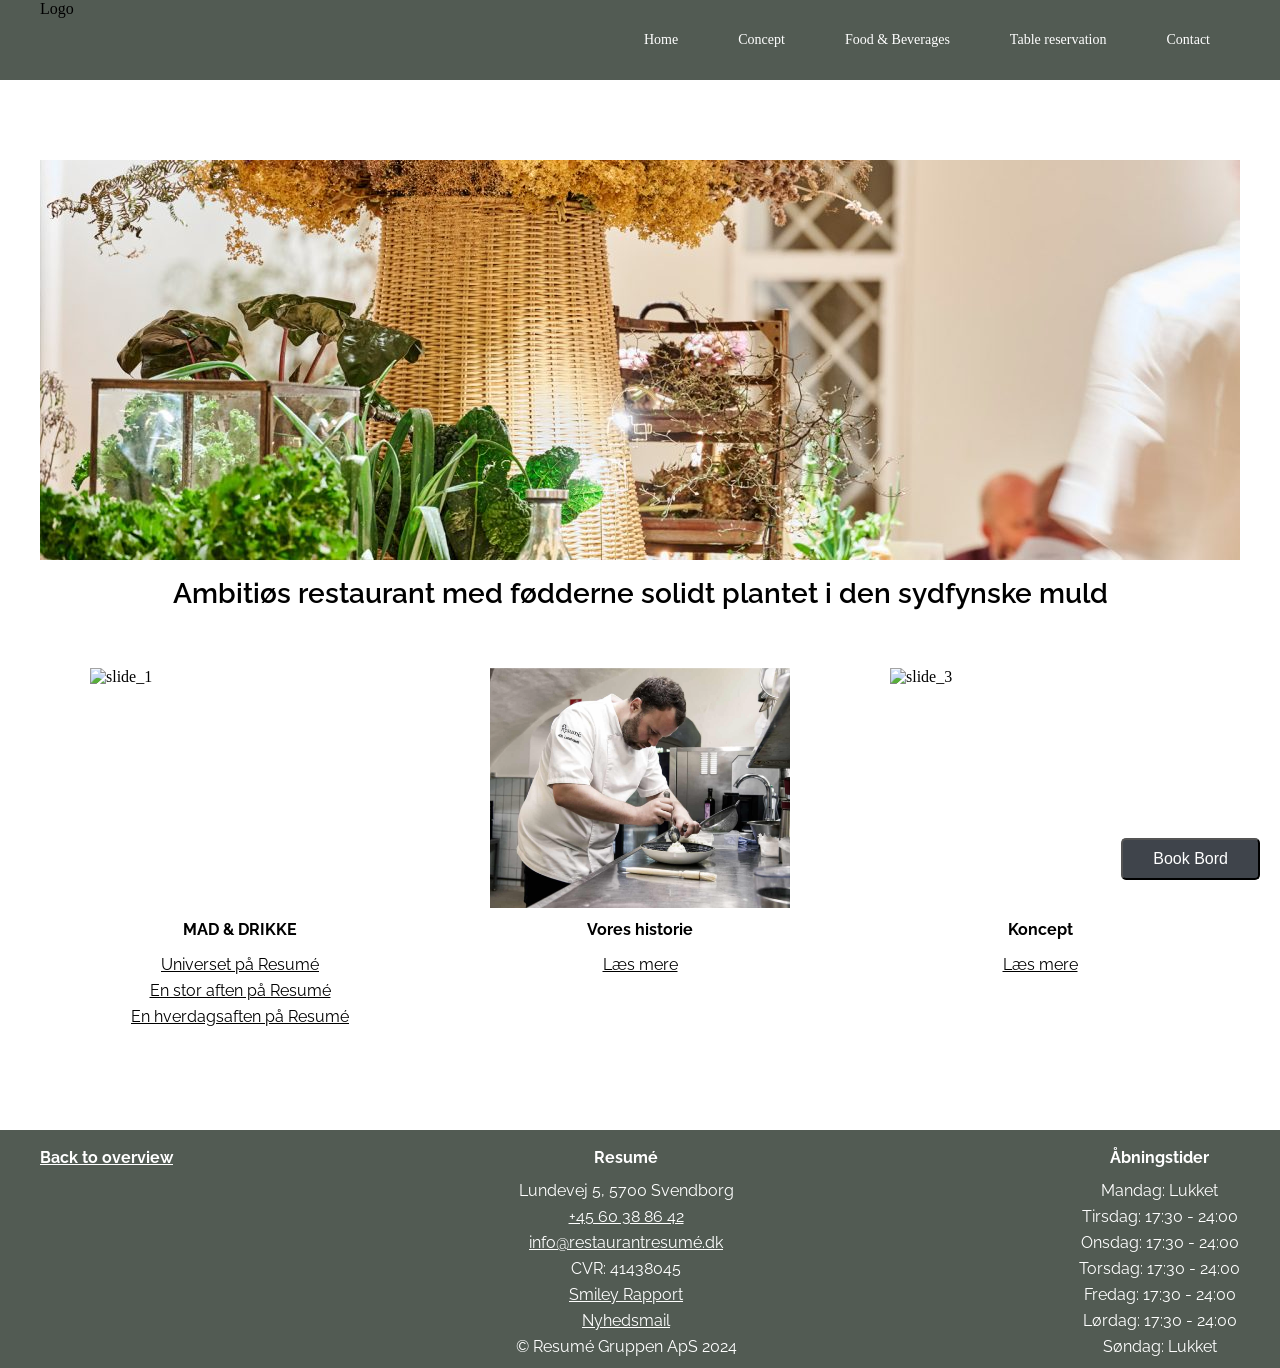
==== commit 23ac3545: "Styling header" ====
--- a/index.html
+++ b/index.html
@@ -12,14 +12,14 @@
     <link href="https://fonts.googleapis.com/css2?family=Raleway:wght@400;600;700&display=swap" rel="stylesheet">
 </head>
 <body>
-    <head>
-        <nav class="margin-around-main">
+    <header class="margin-around-main">
+        <nav class="content-width">
             <div class="Logo">Logo</div>
             <div class="txt_header">
                 <ul>
                     <li><a href="#">Home</a></li>
                     <li><a href="#">Concept</a></li>
-                    <li class="active"><a href="#">Food & Beverages</a>
+                    <li><a href="#">Food & Beverages</a>
                     <div class="sub-menu-1">
                         <ul>
                             <li><a href="https://www.restaurantresume.dk/universet/?_gl=1*1dnobno*_up*MQ..*_ga*NTk2MzgyMzc3LjE3MDc5ODczOTM.*_ga_YFCBZ8C1E4*MTcwNzk4NzM5Mi4xLjAuMTcwNzk4NzM5Mi4wLjAuMA..">Universet på Resumé</a></li>
@@ -42,7 +42,7 @@
                 </ul> 
             </div>
         </nav>
-    </head>
+    </header>
 
     <main class="content-width">
         <div id="bg-container-slide_top">
--- a/resume.css
+++ b/resume.css
@@ -58,27 +58,27 @@
 }
 
 /*header start*/
+header {
+  background-color: var(--brand-color);
+  width: 100%;
+}
 
 nav {
-    background-color: var(--brand-color);
-    height: 70px;
-    width: 100%;
-    display: flex;
-    justify-content: space-between;
-    text-align: center; 
-}
-
+  height: auto;
+  display: flex;
+  justify-content: space-between;
+  text-align: center; 
+}
 
 nav ul{
-    display: inline-flex;
-    list-style: none;
+  display: inline-flex;
+  list-style: none;
 }
 
 nav ul li{
-   width: 120px;
-   margin: 15px;
-   padding: 15px;
-   z-index: 1;
+  width: auto;
+  margin: 30px;
+  z-index: 1;
 }
 
 /* Sætter top navigation tekst color og deco */
@@ -115,7 +115,7 @@
 }
 
 /* Ændrer item color ved hover */
-.sub-menu-1 ul li:hover a{
+.sub-menu-1 ul li:hover > a{
   color: var(--white-color);
 }
 
@@ -134,7 +134,7 @@
 
 /* Styling of list items */
 nav ul li:hover .sub-menu-1 ul li{
-  width: auto;
+  width: 180px;
   padding: 20px;
   border-bottom: 1px;
   text-align: left;
@@ -144,9 +144,9 @@
 .hover-sub-1:hover .sub-menu-2{
   position: absolute;
   display: block;
-  margin-top: -40px;
-  margin-left: 160px;
-  margin-right: -160px;
+  margin-top: -30px;
+  margin-left: 130px;
+  margin-right: -130px;
 }
 /*navbar slut*/
 
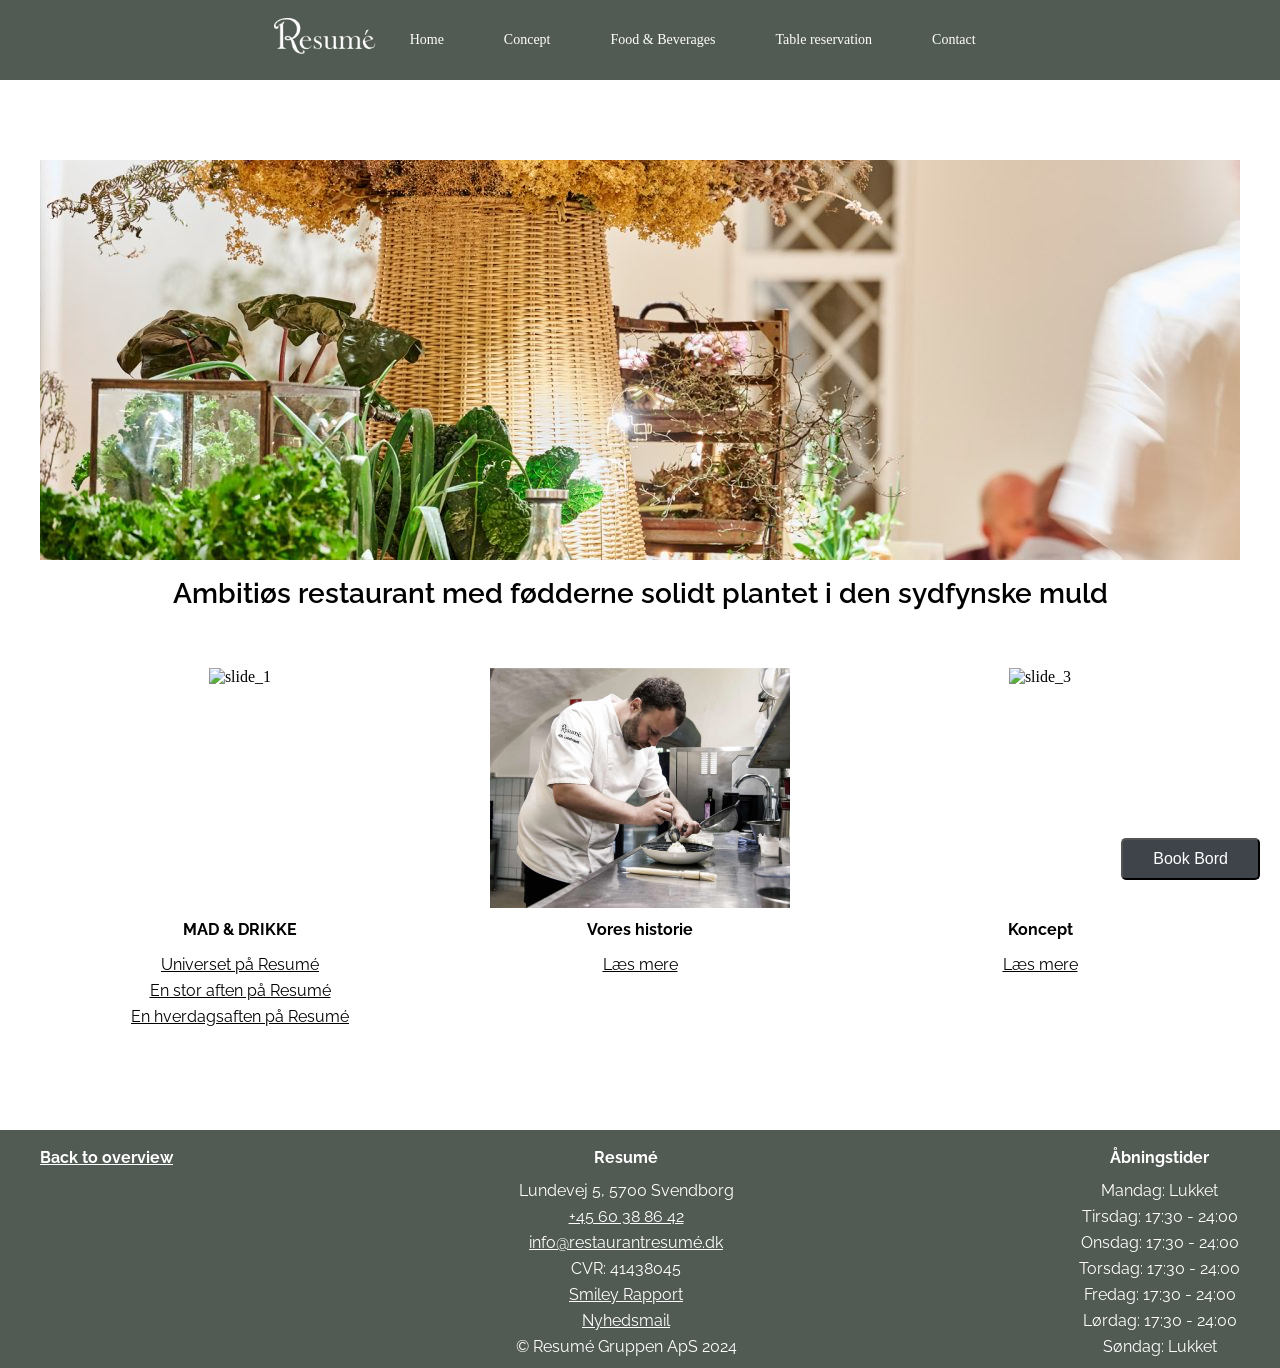
==== commit 842ac810: "Header" ====
--- a/index.html
+++ b/index.html
@@ -10,11 +10,14 @@
     <link rel="preconnect" href="https://fonts.googleapis.com">
     <link rel="preconnect" href="https://fonts.gstatic.com" crossorigin>
     <link href="https://fonts.googleapis.com/css2?family=Raleway:wght@400;600;700&display=swap" rel="stylesheet">
+    <link rel="stylesheet" href="https://cdnjs.cloudflare.com/ajax/libs/font-awesome/5.13.0/css/all.min.css">
 </head>
 <body>
     <header class="margin-around-main">
-        <nav class="content-width">
-            <div class="Logo">Logo</div>
+        <nav id="togglemenu" class="content-width hidden">
+            <div id="logo">
+                <img src="images/Logo.png">
+            </div>
             <div class="txt_header">
                 <ul>
                     <li><a href="#">Home</a></li>
@@ -42,6 +45,11 @@
                 </ul> 
             </div>
         </nav>
+        <div>
+            <button type="button" class="menu-open" onclick="openNav()">
+                <i class="fas fa-bars"></i>
+            </button>
+        </div>
     </header>
 
     <main class="content-width">
--- a/resume.css
+++ b/resume.css
@@ -10,13 +10,16 @@
 
 /* Defining variables and setting height */
 html,body {
-    --brand-color: #525b53;
-    --brand2-color: #3f444b;
-    --txt-color: #000000;
-    --white-color: #ffffff;
-
-    --max-width: 1200px;
-    --margin-around-main: 80px;
+  --brand-color: #525b53;
+  --brand-color-10: #4a524b;
+  --brand2-color: #3f444b;
+  --txt-color: #000000;
+  --white-color: #ffffff;
+
+  --max-width: 1200px;
+  --margin-around-main: 80px;
+
+  --radius-btn: 5px;
 }
 
 h2, h3, p {
@@ -57,21 +60,46 @@
     font-weight: 400;
 }
 
+.hidden {
+  display: none;
+}
+
 /*header start*/
+.menu-open {
+  margin: 1rem;
+  padding: 5px 10px;
+  font-size: 24px;
+  color: var(--white-color);
+  background-color: var(--brand-color-10);
+  cursor: pointer;
+  border-radius: var(--radius-btn);
+  border: none;
+}
+
 header {
   background-color: var(--brand-color);
   width: 100%;
+  display: flex;
+  justify-content: end;
+}
+
+#logo img {
+  height: 40px;
+  width: auto;
+
 }
 
 nav {
   height: auto;
   display: flex;
+  flex-direction: column;
   justify-content: space-between;
-  text-align: center; 
+  align-items: center;
+  text-align: center;
 }
 
 nav ul{
-  display: inline-flex;
+  display: block;
   list-style: none;
 }
 
@@ -150,9 +178,7 @@
 }
 /*navbar slut*/
 
-
-
-
+/* Start main elements */
 .content-width {
   max-width: var(--max-width);
   margin: auto;
@@ -176,24 +202,6 @@
 @keyframes fade {
   from {opacity: .3}
   to {opacity: 1}
-}
-
-.bg-footer {
-    background-color: var(--brand-color);
-    padding: 50px, 20px;
-    margin: auto;
-}
-.container-footer {
-    display: flex;
-    flex-direction: column;
-    width: 100%;
-    align-content: center;
-    justify-content: space-around;
-}
-.section-footer {
-    text-align: center;
-    color: var(--white-color);
-    padding-top: 16px;
 }
 
 /* Making images responsive */
@@ -209,7 +217,7 @@
 
 .slideshows-width {
   flex: 1;
-  width: 300px;
+  width: 100%;
   height: auto; 
   overflow: hidden;
 }
@@ -217,12 +225,13 @@
 .slidess {
   display:flex; 
   text-align: left; 
+  justify-content: center;
 }
 
 .slidess img {
   display: none;
-  width: 100%;
   height: 240px; 
+  width: auto;
   object-fit: cover;
 }
 .slidess img:first-child {
@@ -326,12 +335,43 @@
     color: #ffffff;
   }
 
+  .bg-footer {
+    background-color: var(--brand-color);
+    padding: 50px, 20px;
+    margin: auto;
+}
+.container-footer {
+    display: flex;
+    flex-direction: column;
+    width: 100%;
+    align-content: center;
+    justify-content: space-around;
+}
+.section-footer {
+    text-align: center;
+    color: var(--white-color);
+    padding-top: 16px;
+}
+
 /* Tablet menu */
 @media only screen and (min-width: 700px) {
 }
 
 /* Desktop menu */
 @media only screen and (min-width: 960px) { 
+  nav {
+    flex-direction: row;
+  }
+
+  .menu-open {
+    display: none;
+  }
+
+  nav ul{
+    display: inline-flex;
+    list-style: none;
+  }
+
   .container-footer{
    flex-direction: row;
   }
@@ -347,5 +387,4 @@
     margin-bottom: 20px;
     margin: 0 50px;
   }
-
 }
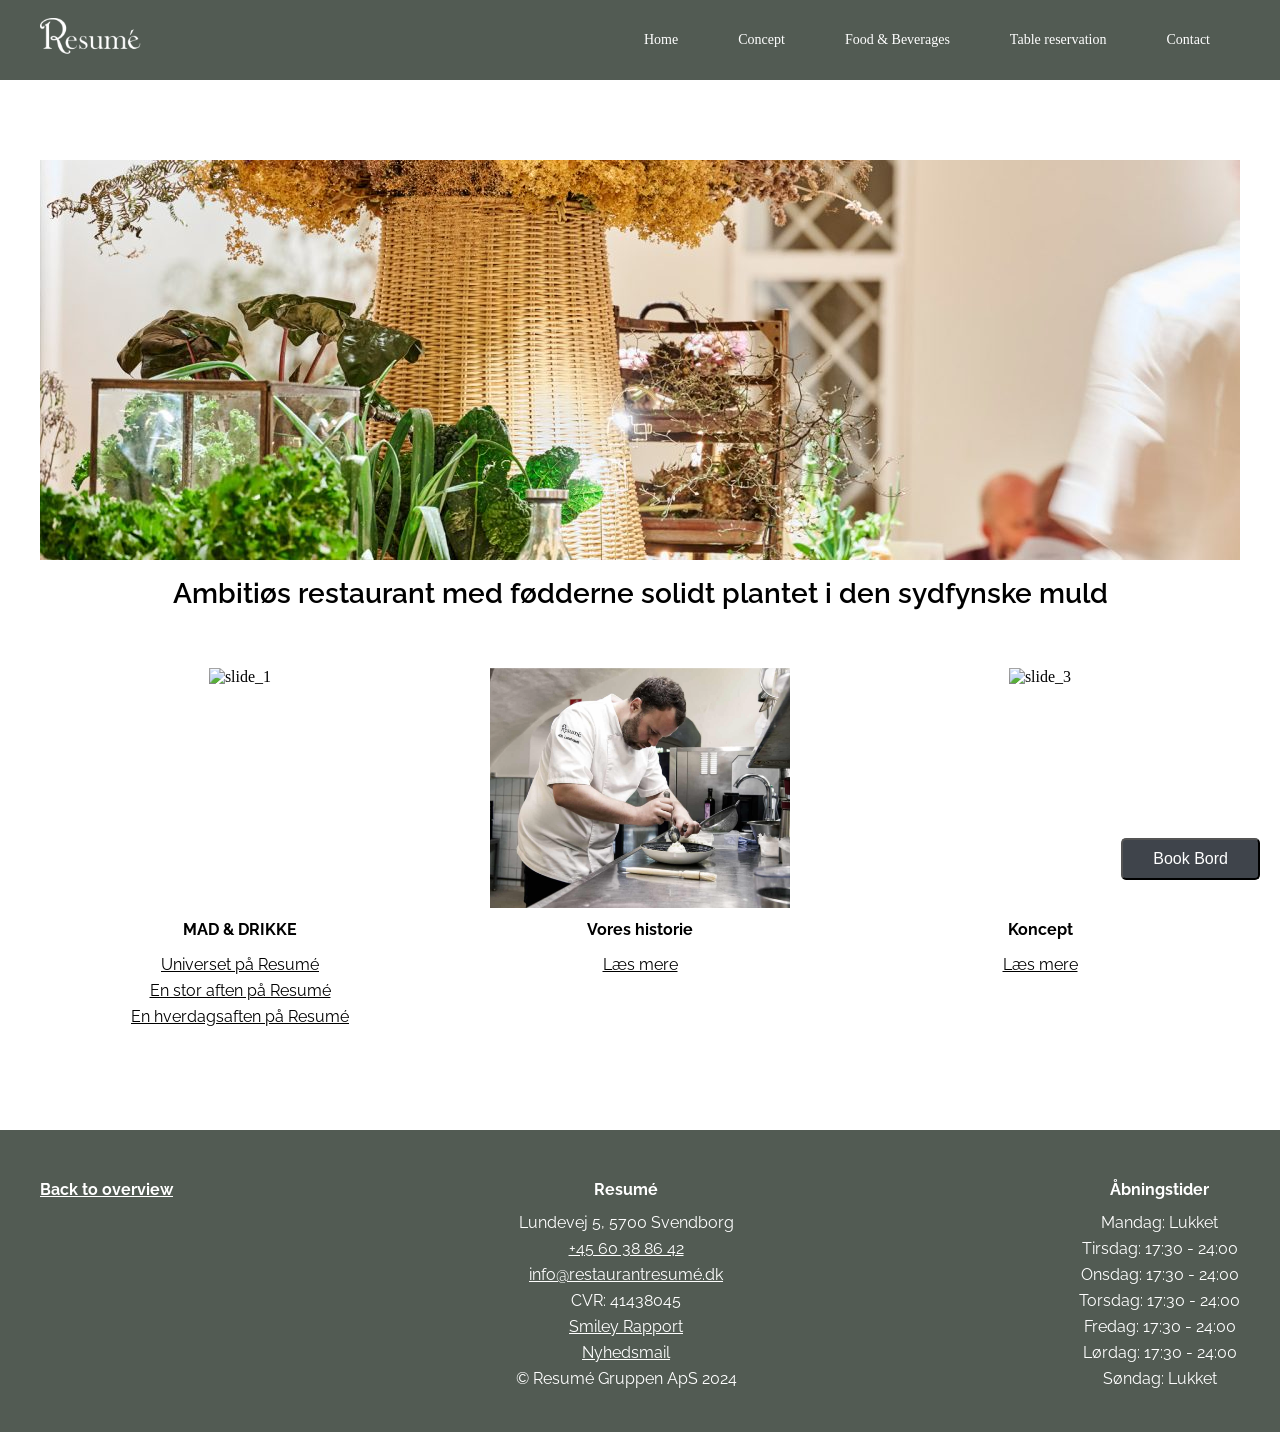
==== commit c420a6cd: "Endelig" ====
--- a/index.html
+++ b/index.html
@@ -4,7 +4,7 @@
     <meta charset="UTF-8">
     <meta name="description" content="content">
     <meta name="viewport" content="width=device-width, initial-scale=1.0">
-    <title>Title</title>
+    <title>JavaScript projekt</title>
     <link rel="stylesheet" type="text/css" href="resume.css">
         <script src="resume.js" defer></script>
     <link rel="preconnect" href="https://fonts.googleapis.com">
--- a/resume.css
+++ b/resume.css
@@ -64,7 +64,8 @@
   display: none;
 }
 
-/*header start*/
+/* HEADER START */
+
 .menu-open {
   margin: 1rem;
   padding: 5px 10px;
@@ -96,6 +97,7 @@
   justify-content: space-between;
   align-items: center;
   text-align: center;
+  width: 100%;
 }
 
 nav ul{
@@ -105,7 +107,7 @@
 
 nav ul li{
   width: auto;
-  margin: 30px;
+  padding: 30px;
   z-index: 1;
 }
 
@@ -122,6 +124,7 @@
     display: none;
     background-color: var(--white-color);
     box-shadow: 0px 0px 10px rgba(0, 0, 0, 0.2);
+    width: 100%;
 }
 
 /* Sætter tekst color på drop down menuerne */
@@ -150,9 +153,7 @@
 /* Viser første sub menu ved hover */
 nav ul li:hover .sub-menu-1 {
   display: block;
-  position: absolute;  
-  margin-top: 15px;
-  margin-left: -15px;   
+  position: relative;
 }
 
 /* Sætter direction for items i drop down */
@@ -170,11 +171,8 @@
 
 /* Viser sub menu 2 ved hover over sub menu 1 */
 .hover-sub-1:hover .sub-menu-2{
-  position: absolute;
+  position: relative;
   display: block;
-  margin-top: -30px;
-  margin-left: 130px;
-  margin-right: -130px;
 }
 /*navbar slut*/
 
@@ -251,106 +249,107 @@
 
 /*book bord*/
 #openBooking {
-    position: fixed;
-    bottom: 20px;
-    right: 20px;
-    z-index: 1000;
-    border-radius: 5px;
-    padding: 10px 30px;
-    background-color: #3f444b;
-    color: #ffffff;
-    font-size: 16px;
-  }
-
-  #openBooking:hover {
-    background-color: var(--brand-color); /* Ændre baggrundsfarve ved hover */
-  }
-
-  .booking-popup {
-    display: none;
-    position: fixed;
-    bottom: 70px; /* Juster afstanden fra bunden efter behov */
-    right: 20px;
-    background-color: var(--brand-color);
-    border: 1px solid #ccc;
-    border-radius: 5px;
-    padding: 20px;
-    z-index: 1000;
-    width: 300px;
-  }
-
-  #bookingForm{
-    font-family: 'Raleway', sans-serif;
-    font-size: 12px;
-  }
-  
-  .booking-content {
-    width: 100%;
-  }
-  
-  .booking-header {
-    background-color: var(--brand-color); /* Baggrundsfarve for overskriften */
-    color: #fff; /* Tekstfarve for overskriften */
-    padding-bottom: 10px;
-  }
-
-  .booking-header .close {
-    position: relative;
-    top: -15px;
-    float: right; /* Placer krydset til højre */
-    cursor: pointer; /* Ændre musemarkør til en hånd ved hover */
-    font-size: 30px;
-  }
-  
-  .booking-header .close:hover {
-    color: #f00; /* Ændre farven på krydset ved hover */
-  }
-
-  .booking-content label{
-    display: block;
-    color: #ffffff;
-    margin: 2px;
-  }
-
-  .booking-content input, 
+  position: fixed;
+  bottom: 20px;
+  right: 20px;
+  z-index: 1000;
+  border-radius: 5px;
+  padding: 10px 30px;
+  background-color: #3f444b;
+  color: #ffffff;
+  font-size: 16px;
+}
+
+#openBooking:hover {
+  background-color: var(--brand-color); /* Ændre baggrundsfarve ved hover */
+}
+
+.booking-popup {
+  display: none;
+  position: fixed;
+  bottom: 70px; /* Juster afstanden fra bunden efter behov */
+  right: 20px;
+  background-color: var(--brand-color);
+  border: 1px solid #ccc;
+  border-radius: 5px;
+  padding: 20px;
+  z-index: 1000;
+  width: 300px;
+}
+
+#bookingForm{
+  font-family: 'Raleway', sans-serif;
+  font-size: 12px;
+}
+
+.booking-content {
+  width: 100%;
+}
+
+.booking-header {
+  background-color: var(--brand-color); /* Baggrundsfarve for overskriften */
+  color: #fff; /* Tekstfarve for overskriften */
+  padding-bottom: 10px;
+}
+
+.booking-header .close {
+  position: relative;
+  top: -15px;
+  float: right; /* Placer krydset til højre */
+  cursor: pointer; /* Ændre musemarkør til en hånd ved hover */
+  font-size: 30px;
+}
+
+.booking-header .close:hover {
+  color: #f00; /* Ændre farven på krydset ved hover */
+}
+
+.booking-content label{
+  display: block;
+  color: #ffffff;
+  margin: 2px;
+}
+
+.booking-content input, 
 .booking-content textarea {
-  width: 100%;
-  padding: 8px; 
-  margin-bottom: 15px;
-  border-radius: 5px;
-}
-  
+width: 100%;
+padding: 8px; 
+margin-bottom: 15px;
+border-radius: 5px;
+}
+
 .booking-content button[type="submit"] {
-    padding: 10px 20px; 
-    background-color: #ffffff; 
-    color: var(--txt-color); 
-    border: none; 
-    cursor: pointer; 
-    border-radius: 5px; 
-    margin-top:10px;
-  }
-  
-  .booking-content button[type="submit"]:hover {
-    background-color: var(--brand2-color);
-    color: #ffffff;
-  }
-
-  .bg-footer {
-    background-color: var(--brand-color);
-    padding: 50px, 20px;
-    margin: auto;
+  padding: 10px 20px; 
+  background-color: #ffffff; 
+  color: var(--txt-color); 
+  border: none; 
+  cursor: pointer; 
+  border-radius: 5px; 
+  margin-top:10px;
+}
+
+.booking-content button[type="submit"]:hover {
+  background-color: var(--brand2-color);
+  color: #ffffff;
+}
+
+.bg-footer {
+  background-color: var(--brand-color);
+  padding: 50px, 20px;
+  margin: auto;
 }
 .container-footer {
-    display: flex;
-    flex-direction: column;
-    width: 100%;
-    align-content: center;
-    justify-content: space-around;
+  display: flex;
+  flex-direction: column;
+  width: 100%;
+  align-content: center;
+  justify-content: space-around;
+  padding: 32px 0;
 }
 .section-footer {
-    text-align: center;
-    color: var(--white-color);
-    padding-top: 16px;
+  text-align: center;
+  color: var(--white-color);
+  padding-top: 16px;
 }
 
 /* Tablet menu */
@@ -372,6 +371,22 @@
     list-style: none;
   }
 
+  nav ul li:hover .sub-menu-1 {
+    display: block;
+    position: absolute;  
+    margin-top: 15px;
+    margin-left: -15px; 
+    width: 180px;  
+  }
+
+  .hover-sub-1:hover .sub-menu-2{
+    position: absolute;
+    display: block;
+    margin-top: -30px;
+    margin-left: 130px;
+    margin-right: -130px;
+  }
+
   .container-footer{
    flex-direction: row;
   }
